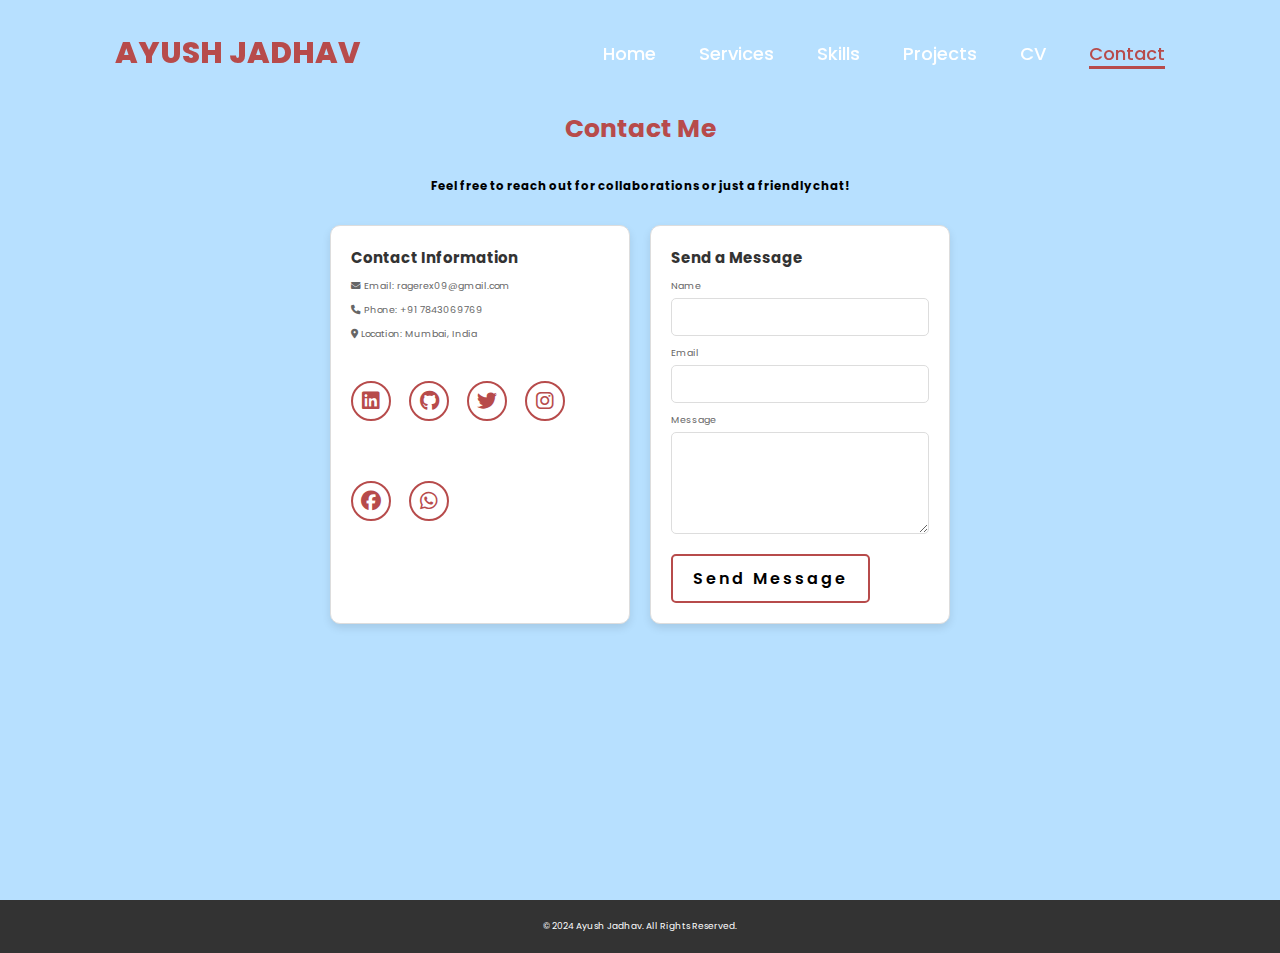
==== contact.html @ a044468f "Add files via upload" ====
<!DOCTYPE html>
<html lang="en">
<head>
    <meta charset="UTF-8">
    <meta name="viewport" content="width=device-width, initial-scale=1.0">
    <link rel="stylesheet" href="https://cdnjs.cloudflare.com/ajax/libs/font-awesome/6.5.2/css/all.min.css">
    <link rel="stylesheet" href="style.css">
    <title>Contact - Ayush Jadhav</title>
</head>
<body>
    <header>
        <a href="#" class="logo">AYUSH JADHAV</a>
        <nav>
            <a href="index.html">Home</a>
            <a href="services.html">Services</a>
            <a href="skills.html">Skills</a>
            <a href="projects.html">Projects</a>
            <a href="Cvv.html">CV</a>
            <a href="contact.html" class="active">Contact</a>
        </nav>
    </header>

    <section class="contact">
        <h2>Contact Me</h2>
        <p><h3>Feel free to reach out for collaborations or just a friendly chat!</h3></p>

        <div class="contact-container">
            <div class="contact-info">
                <h3>Contact Information</h3>
                <p><i class="fa fa-envelope"></i> Email: ragerex09@gmail.com</p>
                <p><i class="fa fa-phone"></i> Phone: +91 7843069769</p>
                <p><i class="fa fa-map-marker-alt"></i> Location: Mumbai, India</p>
                <div class="social-icons">
                    <a href="#"><i class="fa-brands fa-linkedin"></i></a>
                    <a href="#"><i class="fa-brands fa-github"></i></a>
                    <a href="#"><i class="fa-brands fa-twitter"></i></a>
                    <a href="https://www.instagram.com/_aayyuusshhhh_"><i class="fa-brands fa-instagram"></i></a>
                    <a href="#"><i class="fa-brands fa-facebook"></i></a>
                    <a href="#"><i class="fa-brands fa-whatsapp"></i></a>
                </div>
            </div>

            <div class="contact-form">
                <h3>Send a Message</h3>
                <form action="mailto:yourname@example.com" method="post" enctype="text/plain">
                    <label for="name">Name</label>
                    <input type="text" id="name" name="name" required>

                    <label for="email">Email</label>
                    <input type="email" id="email" name="email" required>

                    <label for="message">Message</label>
                    <textarea id="message" name="message" rows="5" required></textarea>

                    <button type="submit" class="btn">Send Message</button>
                </form>
            </div>
        </div>
    </section>

    <footer>
        <p>&copy; 2024 Ayush Jadhav. All Rights Reserved.</p>
    </footer>
</body>
</html>
---- style.css ----
@import url('https://fonts.googleapis.com/css2?family=Poppins:wght@100;200;300;400;500;600&display=swap');

*{
    margin: 0;
    padding: 0;
    box-sizing: border-box;
    text-decoration: none;
    border: none;
    outline: none;
    font-family: 'Poppins', sans-serif;
}

html{
    font-size: 62.5%;
}

body{
    width: 100%;
    height: 100vh;
    overflow-x: hidden;
    background-color: black;
    color: white;
}

header{
    margin-top: 20px;
    position: fixed;
    top: 0;
    left: 0;
    width: 100%;
    padding: 1rem 9%;
    background-color: transparent;
    filter: drop-shadow(10px);
    display: flex;
    justify-content: space-between;
    align-items: center;
    z-index: 100;
}

.logo{
    font-size: 3rem;
    color: #b74b4b;
    font-weight: 800;
    cursor: pointer;
    transition: 0.5s ease;
}

.logo:hover{
    transform: scale(1.1);
}

nav a{
    font-size: 1.8rem;
    color: white;
    margin-left: 4rem;
    font-weight: 500;
    transition: 0.3s ease;
    border-bottom: 3px solid transparent;
}

nav a:hover,
nav a.active{
    color: #b74b4b;
    border-bottom: 3px solid #b74b4b;
}

@media(max-width:995px){
    nav{
        position: absolute;
        display: none;
        top: 0;
        right: 0;
        width: 40%;
        border-left: 3px solid #b74b4b;
        border-bottom: 3px solid #b74b4b;
        border-bottom-left-radius: 2rem;
        padding: 1rem solid;
        background-color: #161616;
        border-top: 0.1rem solid rgba(0,0,0,0.1);
    }

    nav.active{
        display: block;
    }

    nav a{
        display: block;
        font-size: 2rem;
        margin: 3rem 0;
    }

    nav a:hover,
    nav a.active{
        padding: 1rem;
        border-radius: 0.5rem;
        border-bottom: 0.5rem solid #b74b4b;
    }
}

  section{
    min-height: 100vh;
    padding: 5rem 9% 5rem;
}

.home{
    display: flex;
    justify-content: center;
    align-items: center;
    gap: 8rem;
    background-color: #B7E0FF;
}

.home .home-content h1{
    font-size: 6rem;
    font-weight: 700;
    line-height: 1.3;
}

span{
    color: #b74b4b;
}

.home-content h3{
    font-size: 4rem;
    margin-bottom: 1rem;
    font-weight: 700;
}

.home-content p{
    font-size: 1.6rem;
}

.home-img{
    border-radius: 50%;
}

.home-img img{
    position: relative;
    width: 32vw;
    border-radius: 50%;
    box-shadow: 0 0 25px solid #b74b4b;
    cursor: pointer;
    transition: 0.2s linear;
}

.home-img img:hover{
    font-size: 1.8rem;
    font-weight: 500;
}

.social-icons a{
    display: inline-flex;
    justify-content: center;
    align-items: center;
    width: 4rem;
    height: 4rem;
    background-color: transparent;
    border: 0.2rem solid #b74b4b;
    font-size: 2rem;
    border-radius: 50%;
    margin: 3rem 1.5rem 3rem 0;
    transition: 0.3s ease;
    color: #b74b4b;
}

.social-icons a:hover{
    color: black;
    transform: scale(1.3) translateY(-5px);
    background-color: #b74b4b;
    box-shadow: 0  0 25px #b74b4b;
}

.btn{
    display: inline-block;
    padding: 1rem 2.8rem;
    background-color: transparent;
    border-radius: 4rem;
    font-size: 1.6rem;
    color: #b74b4b;
    letter-spacing: 0.3rem;
    font-weight: 600;
    border: 2px solid #b74b4b;
    transition: 0.3s ease;
    cursor: pointer;
}

.btn:hover{
    transform: scale3d(1.03);
    background-color: #b74b4b;
    color: black;
    box-shadow: 0 0 25px #b74b4b;
}

.typing-text{
    font-size: 34px;
    font-weight: 600;
    min-width: 280px;
}

.typing-text span{
    position: relative;
}

.typing-text span::before{
    content: "software Developer";
    color: #b74b4b;
    animation: words 20s infinite;
}

.typing-text span::after{
    content: "";
    background-color: transparent;
    position: absolute;
    width: calc(100% + 8px);
    height: 100%;
    border-left: 3px solid black;
    right: -8;
    animation: cursor 0.6s infinite;
}

@keyframes cursor{
    to{
        border-left: 3px solid #b74b4b;
    }
}

@keyframes words{
    0%, 20%{
        content: "Web Developer";
    }
    21%, 40%{
        content: "Developer";
    }
    41%, 60%{
        content: "Web Designer";
    }
    61%, 80%{
        content: "Youtuber";
    }
    /* 81%, 100%{
        content: "Script Writer";
    } */
}

@media (max-width: 1000px){
    .home{
        gap: 4rem;
    }
}

@media(max-width:995px){
    .home{
        flex-direction: column;
        margin: 5rem 4rem;
    }

    .home .home-content h3{
        font-size: 2.5rem;
    }

    .home-content h1{
        font-size: 5rem;
    }

    .home-img img{
        width: 70vw;
        margin-top: 9rem;
    }
}


/* **********************************************************************services css********************************************************************************* */

/* Basic styling for the Services section */
.services {
    /* margin: 50px; */
    padding: 50px ;
    text-align: center;
    background-color: #B7E0FF; /* Light background for contrast */
}

.services h2 {
    font-size: 2.5em;
    color: #b74b4b;
    margin-bottom: 10px;
    margin-top: 60px;
}
.services h3{
    color: black;
}

.services p {
    color: #666;
    font-size: 1em;
    margin-bottom: 30px;
}

/* Service list styling */
.service-list {
    display: flex;
    flex-wrap: wrap;
    justify-content: center;
    gap: 20px;
    max-width: 1200px;
    margin: 0 auto;
}

.service-item {
    background-color: #fff;
    border: 1px solid #ddd;
    padding: 20px;
    border-radius: 10px;
    box-shadow: 0px 4px 8px rgba(0, 0, 0, 0.1);
    width: 250px;
    text-align: center;
    transition: transform 0.3s ease, box-shadow 0.3s ease;
}

.service-item:hover {
    transform: translateY(-5px);
    box-shadow: 0px 8px 16px rgba(0, 0, 0, 0.2);
}

.service-item i {
    font-size: 2.5em;
    color: #007bff; /* Use a brand color for icons */
    margin-bottom: 15px;
}

.service-item h3 {
    font-size: 1.5em;
    color: #333;
    margin-bottom: 10px;
}

.service-item p {
    color: #666;
    font-size: 0.95em;
    line-height: 1.6;
}

/* Footer styling */
footer {
    padding: 20px;
    background-color: #333;
    color: #fff;
    text-align: center;
}

footer p {
    margin: 0;
    font-size: 0.9em;
}

/* *******************************************************************-skills page css*********************************************** */

/* Skills section styling */
.skills {
    padding: 50px 0;
    text-align: center;
    background-color:#B7E0FF;
}

.skills h2 {
    font-size: 2.5em;
    color: #b74b4b;
    margin-bottom: 10px;
    margin-top: 60px;
}

.skills h3{
    color: black;
}

.skills p {
    color: #666;
    font-size: 1em;
    margin-bottom: 30px;
}

/* Skills list styling */
.skills-list {
    display: flex;
    flex-wrap: wrap;
    justify-content: center;
    gap: 20px;
    max-width: 1200px;
    margin: 0 auto;
}

.skill-item {
    background-color: #fff;
    border: 1px solid #ddd;
    padding: 20px;
    border-radius: 10px;
    box-shadow: 0px 4px 8px rgba(0, 0, 0, 0.1);
    width: 250px;
    text-align: center;
    transition: transform 0.3s ease, box-shadow 0.3s ease;
}

.skill-item:hover {
    transform: translateY(-5px);
    box-shadow: 0px 8px 16px rgba(0, 0, 0, 0.2);
}

.skill-item i {
    font-size: 2.5em;
    color: #007bff;
    margin-bottom: 15px;
}

.skill-item h3 {
    font-size: 1.5em;
    color: #333;
    margin-bottom: 10px;
}

.skill-item p {
    color: #666;
    font-size: 0.95em;
    line-height: 1.6;
}


/* **************************************************************project css****************************************************************** */

/* Projects section styling */
.projects {
    padding: 50px 0;
    text-align: center;
    background-color: #B7E0FF;
}

.projects h2 {
    font-size: 2.5em;
    color: #b74b4b;
    margin-bottom: 10px;
    margin-top: 60px;
}

.projects h3 {
    color: black;
}

.projects p {
    color: #666;
    font-size: 1em;
    margin-bottom: 30px;
}

/* Project list styling */
.project-list {
    display: flex;
    flex-wrap: wrap;
    justify-content: center;
    gap: 20px;
    max-width: 1200px;
    margin: 0 auto;
}

.project-item {
    background-color: #fff;
    border: 1px solid #ddd;
    padding: 20px;
    border-radius: 10px;
    box-shadow: 0px 4px 8px rgba(0, 0, 0, 0.1);
    width: 300px;
    text-align: center;
    transition: transform 0.3s ease, box-shadow 0.3s ease;
}

.project-item:hover {
    transform: translateY(-5px);
    box-shadow: 0px 8px 16px rgba(0, 0, 0, 0.2);
}

.project-item h3 {
    font-size: 1.5em;
    color: #333;
    margin-bottom: 10px;
}

.project-item p {
    color: #666;
    font-size: 0.95em;
    line-height: 1.6;
    margin-bottom: 15px;
}

/* Buttons for project links */
.project-item .btn {
    display: inline-block;
    margin: 5px;
    padding: 10px 15px;
    background-color: transparent;
    color: black;
    border-radius: 5px;
    text-decoration: none;
    transition: background-color 0.3s ease;
}

.project-item .btn:hover {
    background-color: #b74b4b;
}


/* ******************************************************cvv css*********************************************************************** */

/* CV section styling */
.cv {
    padding: 50px 0;
    text-align: center;
    background-color: #B7E0FF;
}

.cv h2 {
    font-size: 2.5em;
    color: #b74b4b;
    margin-bottom: 10px;
    margin-top: 60px;
}


.cv h3{

    color: black;
}
.cv p {
    color: #666;
    font-size: 1em;
    margin-bottom: 30px;
}

/* CV preview styling */
.cv-preview {
    margin: 0 auto;
    max-width: 800px;
    border: 1px solid #ddd;
    border-radius: 10px;
    overflow: hidden;
    box-shadow: 0px 4px 8px rgba(0, 0, 0, 0.1);
    margin-bottom: 20px;
}

/* CV download button styling */
.cv-download .btn {
    display: inline-block;
    margin: 5px;
    padding: 10px 15px;
    background-color: transparent;
    color: black;
    border-radius: 5px;
    text-decoration: none;
    transition: background-color 0.3s ease;
}

.cv-download .btn:hover {
    background-color: #b74b4b;
}

/* ********************************************************contact css*********************************************************************** */

/* Contact section styling */
.contact {
    padding: 50px 0;
    text-align: center;
    background-color: #B7E0FF;
}

.contact h2 {
    font-size: 2.5em;
    color: #b74b4b;
    margin-bottom: 10px;
    margin-top: 60px;
}

.contact h3{
    color: black;
}

.contact p {
    color: #666;
    font-size: 1em;
    margin-bottom: 30px;
}

/* Contact container styling */
.contact-container {
    display: flex;
    flex-wrap: wrap;
    justify-content: center;
    gap: 20px;
    max-width: 1200px;
    margin: 0 auto;
}

.contact-info, .contact-form {
    background-color: #fff;
    border: 1px solid #ddd;
    padding: 20px;
    border-radius: 10px;
    box-shadow: 0px 4px 8px rgba(0, 0, 0, 0.1);
    width: 300px;
    text-align: left;
}

/* Contact information styling */
.contact-info h3 {
    color: #333;
    font-size: 1.5em;
    margin-bottom: 10px;
}

.contact-info p {
    color: #666;
    font-size: 0.95em;
    margin-bottom: 10px;
}

.contact-info .social-icons a {
    display: inline-flex;
    justify-content:space-around;
    align-items:center;
    width: 4rem;
    height: 4rem;
    background-color: transparent;
    border: 0.2rem solid #b74b4b;
    font-size: 2rem;
    border-radius: 50%;
    margin: 3rem 1.5rem 3rem 0;
    transition: 0.3s ease;
    color: #b74b4b;
}

.contact-info .social-icons a:hover {
    color: black;
    transform: scale(1.3) translateY(-5px);
    background-color: #b74b4b;
    box-shadow: 0  0 25px #b74b4b;
}

/* Contact form styling */
.contact-form h3 {
    color: #333;
    font-size: 1.5em;
    margin-bottom: 10px;
}

.contact-form label {
    display: block;
    color: #666;
    font-size: 0.95em;
    margin-top: 10px;
}

.contact-form input, .contact-form textarea {
    width: 100%;
    padding: 10px;
    margin-top: 5px;
    border: 1px solid #ddd;
    border-radius: 5px;
    font-size: 1em;
}

.contact-form .btn {
    display: inline-block;
    margin-top: 15px;
    padding: 10px 20px;
    background-color: transparent;
    color:black;
    border-radius: 5px;
    text-decoration: none;
    transition: background-color 0.3s ease;
}

.contact-form .btn:hover {
    background-color: #b74b4b;
}
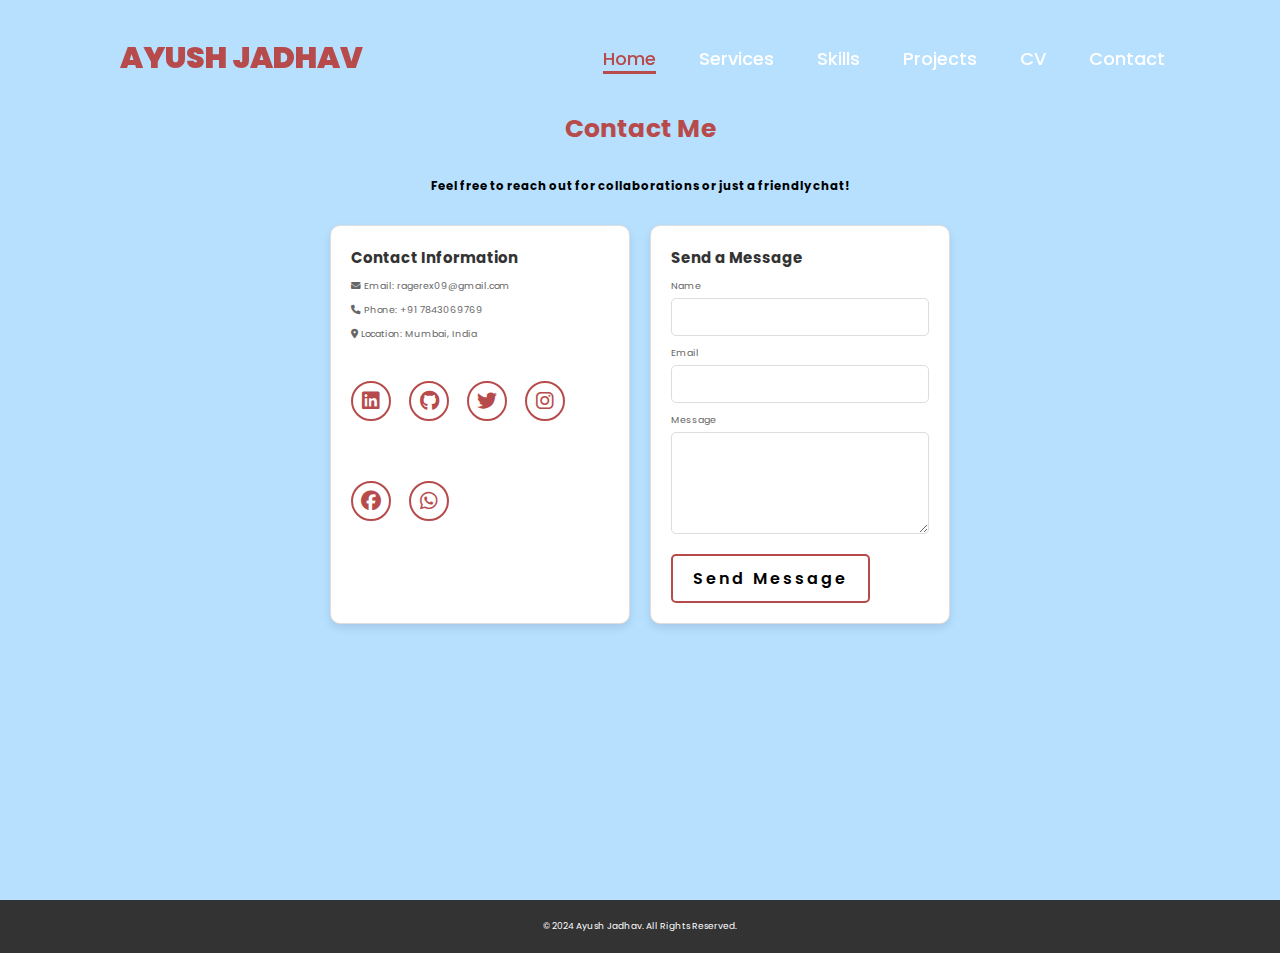
==== commit 5154c353: "Add files via upload" ====
--- a/contact.html
+++ b/contact.html
@@ -9,15 +9,28 @@
 </head>
 <body>
     <header>
+        
         <a href="#" class="logo">AYUSH JADHAV</a>
-        <nav>
-            <a href="index.html">Home</a>
-            <a href="services.html">Services</a>
-            <a href="skills.html">Skills</a>
-            <a href="projects.html">Projects</a>
+        <nav class="navbar">
+            
+
+            <a href="#" class="toggle-button">
+                <span class="bar"></span>
+                <span class="bar"></span>
+                <span class="bar"></span>
+            </a>
+
+
+        <div class="navbar-links">
+            <a href="index.html" class="active"> Home</a>
+            <a href="/services.html" >Services</a>
+            <a href="/skills.html" >Skills</a>
+            <a href="projects.html" >Projects</a>
             <a href="Cvv.html">CV</a>
-            <a href="contact.html" class="active">Contact</a>
-        </nav>
+            <a href="contact.html" >Contact</a>
+        </div>
+        
+          </nav>
     </header>
 
     <section class="contact">
@@ -61,5 +74,15 @@
     <footer>
         <p>&copy; 2024 Ayush Jadhav. All Rights Reserved.</p>
     </footer>
+
+    <script>
+        const togglebutton = document.getElementsByClassName("toggle-button")[0];
+        const navbarlinks = document.getElementsByClassName("navbar-links")[0];
+  
+        togglebutton.addEventListener("click", () => {
+          navbarlinks.classList.toggle("active");
+        });
+      </script>
+
 </body>
 </html>
--- a/style.css
+++ b/style.css
@@ -34,22 +34,41 @@
     display: flex;
     justify-content: space-between;
     align-items: center;
-    z-index: 100;
-}
+    z-index: 100;}
 
 .logo{
-    font-size: 3rem;
-    color: #b74b4b;
-    font-weight: 800;
+    font-size:3rem ;
+    color: #b74b4b;
+    font-weight: 1000;
     cursor: pointer;
     transition: 0.5s ease;
 }
 
 .logo:hover{
     transform: scale(1.1);
-}
-
-nav a{
+} 
+/* **************************navbar*********************** */
+
+
+.navbar {
+    display: flex;
+    justify-content: space-evenly;
+    align-items:center;
+    background:transparent;
+    /* box-shadow: 0px 5px 15px rgba(0, 0, 0, 0.06); */
+    /* border: 3px solid #1a1a1a; */
+    border-top-style: none;
+    border-left-style: none;
+    border-right-style: none;
+  }
+
+  .logo {
+    font-size: 3rem;
+    margin: 0.5rem;
+  }
+   
+
+  nav a{
     font-size: 1.8rem;
     color: white;
     margin-left: 4rem;
@@ -62,40 +81,96 @@
 nav a.active{
     color: #b74b4b;
     border-bottom: 3px solid #b74b4b;
-}
-
-@media(max-width:995px){
-    nav{
-        position: absolute;
-        display: none;
-        top: 0;
-        right: 0;
-        width: 40%;
-        border-left: 3px solid #b74b4b;
-        border-bottom: 3px solid #b74b4b;
-        border-bottom-left-radius: 2rem;
-        padding: 1rem solid;
-        background-color: #161616;
-        border-top: 0.1rem solid rgba(0,0,0,0.1);
-    }
-
-    nav.active{
-        display: block;
-    }
-
-    nav a{
-        display: block;
-        font-size: 2rem;
-        margin: 3rem 0;
-    }
-
-    nav a:hover,
-    nav a.active{
-        padding: 1rem;
-        border-radius: 0.5rem;
-        border-bottom: 0.5rem solid #b74b4b;
-    }
-}
+} 
+
+  .navbar-links{
+    justify-content: space-between;
+    align-items:center;
+  }
+
+  .navbar-links ul {
+    margin: 0;
+    padding: 0;
+    display: flex;
+   
+  }
+
+  .navbar-links li {
+    list-style: none;
+  }
+
+  .navbar-links li a {
+    text-decoration: none;
+    color: #1a1a1a;
+    font-size: 16px;
+    padding: 10px;
+    display: block;
+    border-radius: 15px;
+    font-weight: bold;
+    
+  }
+  .navbar-links li a:hover
+  {
+    background: green;
+    color: white;
+    transition: 2s;
+  }
+  .toggle-button {
+    position: absolute;
+    top: 1rem;
+    right: 1rem;
+    display: none;
+    flex-direction: column;
+    justify-content: space-between;
+    width: 30px;
+    height: 25px;
+  }
+
+  .toggle-button .bar {
+    height: 5px;
+    width: 100%;
+    background-color:white;
+    border-radius: 10px;
+  }
+  @media only screen and (max-width: 768px) {
+    .toggle-button {
+      display: flex;
+      flex-direction: column;
+    }
+   
+    .navbar-links {
+            display: none;
+            flex-direction: column;
+            align-items: flex-start;
+            background-color: #000;
+            position: absolute;
+            top: 100%;
+            right: 0;
+            width: 200px;
+            box-shadow: 0 2px 5px rgba(0, 0, 0, 0.2);
+            padding: 1rem;
+        }
+
+    .navbar {
+      flex-direction: column;
+      align-items: flex-start;
+    }
+
+    .navbar-links ul {
+      flex-direction: column;
+      width: 100%;
+    }
+
+    .navbar-links li {
+      text-align: center;
+    }
+
+    .navbar-links.active {
+      display: flex;
+      flex-direction: column;
+    }
+  }
+/* ********************************************************************navbar end********************************************************************** */
 
   section{
     min-height: 100vh;
@@ -678,3 +753,4 @@
     background-color: #b74b4b;
 }
 
+
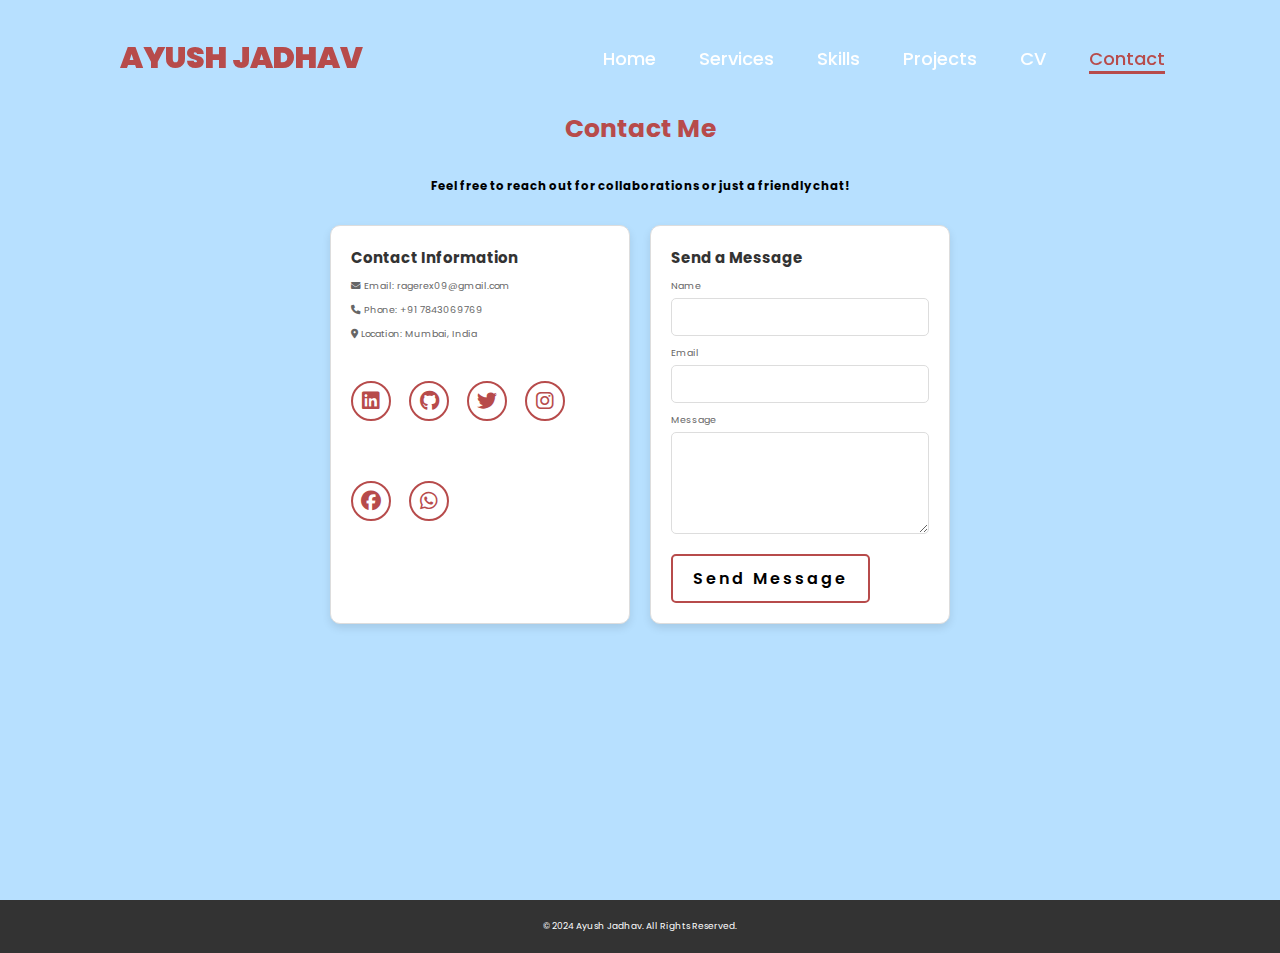
==== commit 263f37e4: "Add files via upload" ====
--- a/contact.html
+++ b/contact.html
@@ -22,12 +22,12 @@
 
 
         <div class="navbar-links">
-            <a href="index.html" class="active"> Home</a>
+            <a href="index.html" > Home</a>
             <a href="/services.html" >Services</a>
             <a href="/skills.html" >Skills</a>
             <a href="projects.html" >Projects</a>
             <a href="Cvv.html">CV</a>
-            <a href="contact.html" >Contact</a>
+            <a href="contact.html"class="active" >Contact</a>
         </div>
         
           </nav>
@@ -49,7 +49,7 @@
                     <a href="#"><i class="fa-brands fa-twitter"></i></a>
                     <a href="https://www.instagram.com/_aayyuusshhhh_"><i class="fa-brands fa-instagram"></i></a>
                     <a href="#"><i class="fa-brands fa-facebook"></i></a>
-                    <a href="#"><i class="fa-brands fa-whatsapp"></i></a>
+                    <a href="https://chat.whatsapp.com/FpOS9fzJkFWLZvtmgxK6kS"><i class="fa-brands fa-whatsapp"></i></a>
                 </div>
             </div>
 
